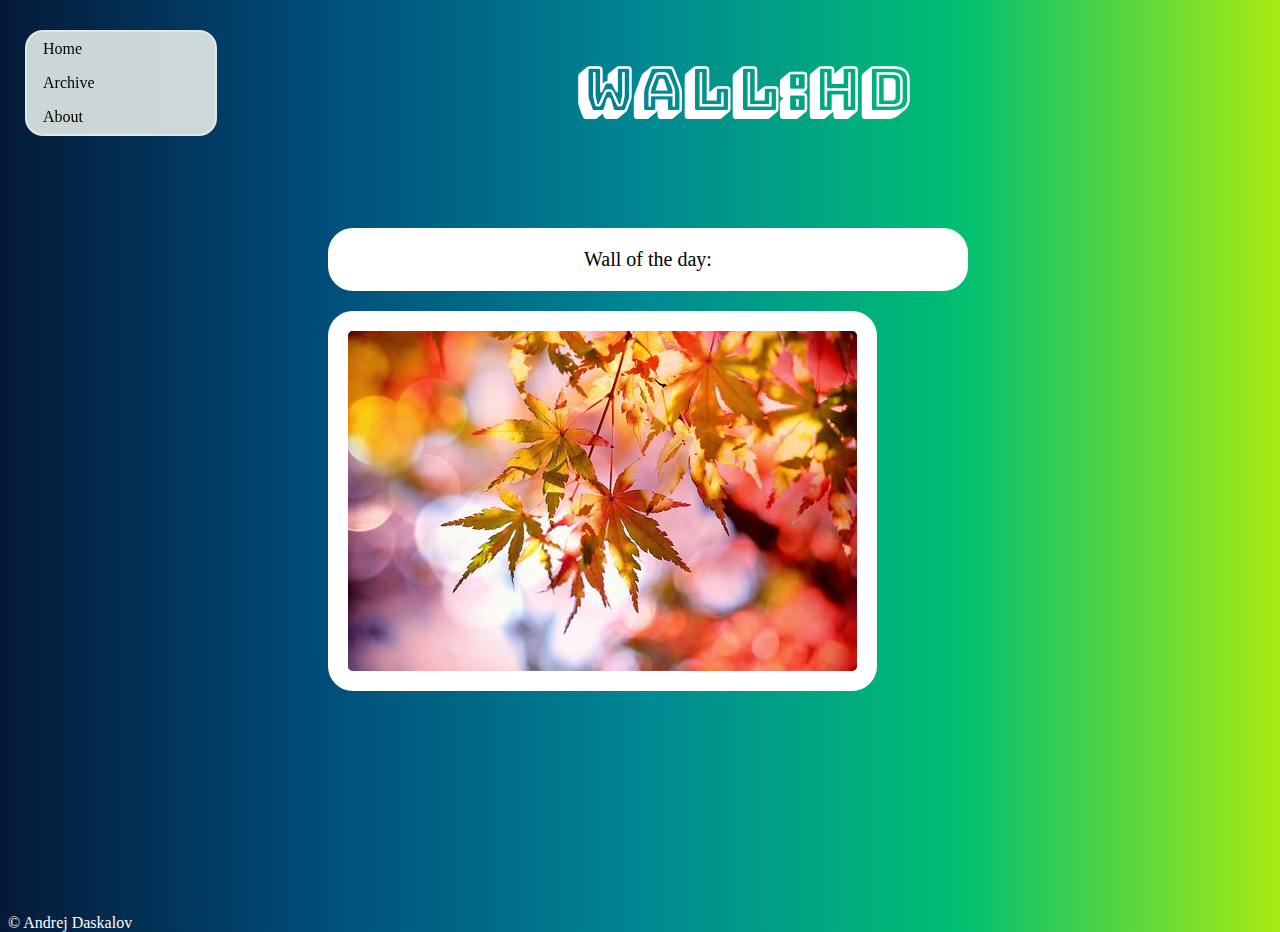
==== index.html @ d4d93e48 "Initial commit" ====
<html>
<head>
  <link rel="stylesheet" type="text/css" href="styles.css">
  <!--<meta name="viewport" content="width=device-width, initial-scale=1.0">-->
  <link href='https://fonts.googleapis.com/css?family=Bungee Shade' rel='stylesheet'>
  <script src="https://ajax.googleapis.com/ajax/libs/jquery/3.3.1/jquery.min.js"></script>
</head>
<body>
  <div id="holder">
    <header>
      <div id="title"><h1>Wall:HD</h1></div>


      <div id="nav">
        <ul>
          <li><a href="index.html">Home</a></li>
          <li><a href="archive.html">Archive</a></li>
          <li><a href="about.html">About</a></li>

        </ul>
      </div>


    </header>
    <div id="body">
      <div id="content">
        <p>Wall of the day:</p>
        <img src="5.jpg" alt="Autumn Leaves with background blur"></img>



        <button  id="myBtn" title="Go to top">Top</button>
        <script>
        // When the user scrolls down 20px from the top of the document, show the button
        window.onscroll = function() {scrollFunction()};

        function scrollFunction() {
          if (document.body.scrollTop > 20 || document.documentElement.scrollTop > 20) {
            document.getElementById("myBtn").style.display = "block";
          } else {
            document.getElementById("myBtn").style.display = "none";
          }
        }
      </script>
      <script>// When the user clicks on the button, scroll to the top of the document
      $('#myBtn').click(function(){
        $('body,html').animate({
          scrollTop: 0
        }, 2000);
      });

    </script>
  </div>
</div>
<footer>
  <p>&copy Andrej Daskalov</p>
</footer>
</div>
</body>

</html>
---- styles.css ----
html,body{
  width:100%;
  height: 100%;
}
body {
  background-image: linear-gradient(to right, #051937, #004d7a, #008793, #00bf72, #a8eb12);
  background-repeat: repeat-y;


}
#holder{
  min-height: 100%;
  position:relative;
}
/*#container{
position: sticky;
position: -webkit-sticky;
top:0;
}*/
#nav{
  /*position: absolute;*/
  position: fixed;
  box-sizing: border-box;
  top:30;
  left: 25;
  background-color: rgba(227,234,231,0.90);
  border: 2px solid rgba(227,234,231,0.90);
  border-radius: 18px;
  /*width: 200px;*/
  width:15%;
  display: inline-block;
  float: left;
  z-index:1000;
}
#title {
  /*position: absolute;*/
  position: relative;
  top: 0;
  padding: 1px;

  background-color: rgba(0, 99, 255, 0);
  border: 1px solid rgba(0, 99, 255, 0);
  color:white;
  font-family:Bungee Shade;
  text-align: center;
  box-sizing: border-box;
  /*width:100%;*/
  width: 85%;
  float: right;
  font-size:30px;
  display: inline-block;

  /*  display: inline-block;
  /*  margin-right: 0px;
  margin-left:170px;*/
}
#title-archive{
  position: relative;
  top: 0;
  padding: 1px;

  background-color: rgba(0, 99, 255, 0);
  border: 1px solid rgba(0, 99, 255, 0);
  color:white;
  font-family:Bungee Shade;
  text-align: center;
  box-sizing: border-box;
  /*width:100%;*/
  width: 85%;
  float: right;
  font-size:15px;
}
ul {
  color:black;
  font-family:Roboto;
  list-style-type: none;
  margin: 0;
  padding: 0;
  width: 200px;
}

li a {
  display: block;
  color: #000;
  padding: 8px 16px;
  text-decoration: none;
}

/* Change the link color on hover */
li a:hover {
  background-color: #b4b4b4;
  border-radius: 18px;
  color: white;
}
#body{
  padding-bottom: 100px;
}
#content{
  position: absolute;
  top:200;
  left:25%;
  right:25;
  width:50%;
}
#content-archive{
  position: relative;
  top:20;
  left:25;
  right:25;

}
#content img {
  background-color: #ffff;
  border: 20px solid #ffff;
  border-radius: 25px;

}
#content-archive img {
  background-color: #ffff;
  border: 20px solid #ffff;
  border-radius: 25px;

}
#content p {
  background-color: #ffff;
  border: 20px solid #ffff;
  border-radius: 25px;
  color:black;
  font-size: 20px;
  font-family: Roboto;
  text-align: center;
}
#myBtn {
  display: none;
  position: fixed;
  bottom: 20px;
  right: 30px;
  z-index: 99;
  font-size: 18px;
  border: none;
  outline: none;
  background-color: white;
  color: black;
  cursor: pointer;
  padding: 20px;
  border-radius: 60px;

}

#myBtn:hover {
  background-color: #b4b4b4;
}
#welcome{
  width:99%;
  background-color: white;


  position: relative;
  box-sizing: border-box;
  text-align: center;
  font-size: 30px;
  font-family: Roboto;

  border-radius: 60px;

}
#welcome p{
  margin-top: 300px;
  margin-bottom: 50px;
}
footer{
  height: 10px;
  width:100%;
  position: absolute;
  left: 0;
  bottom: 0;
  font-family: Roboto;

}
footer p {
  color: white;
}
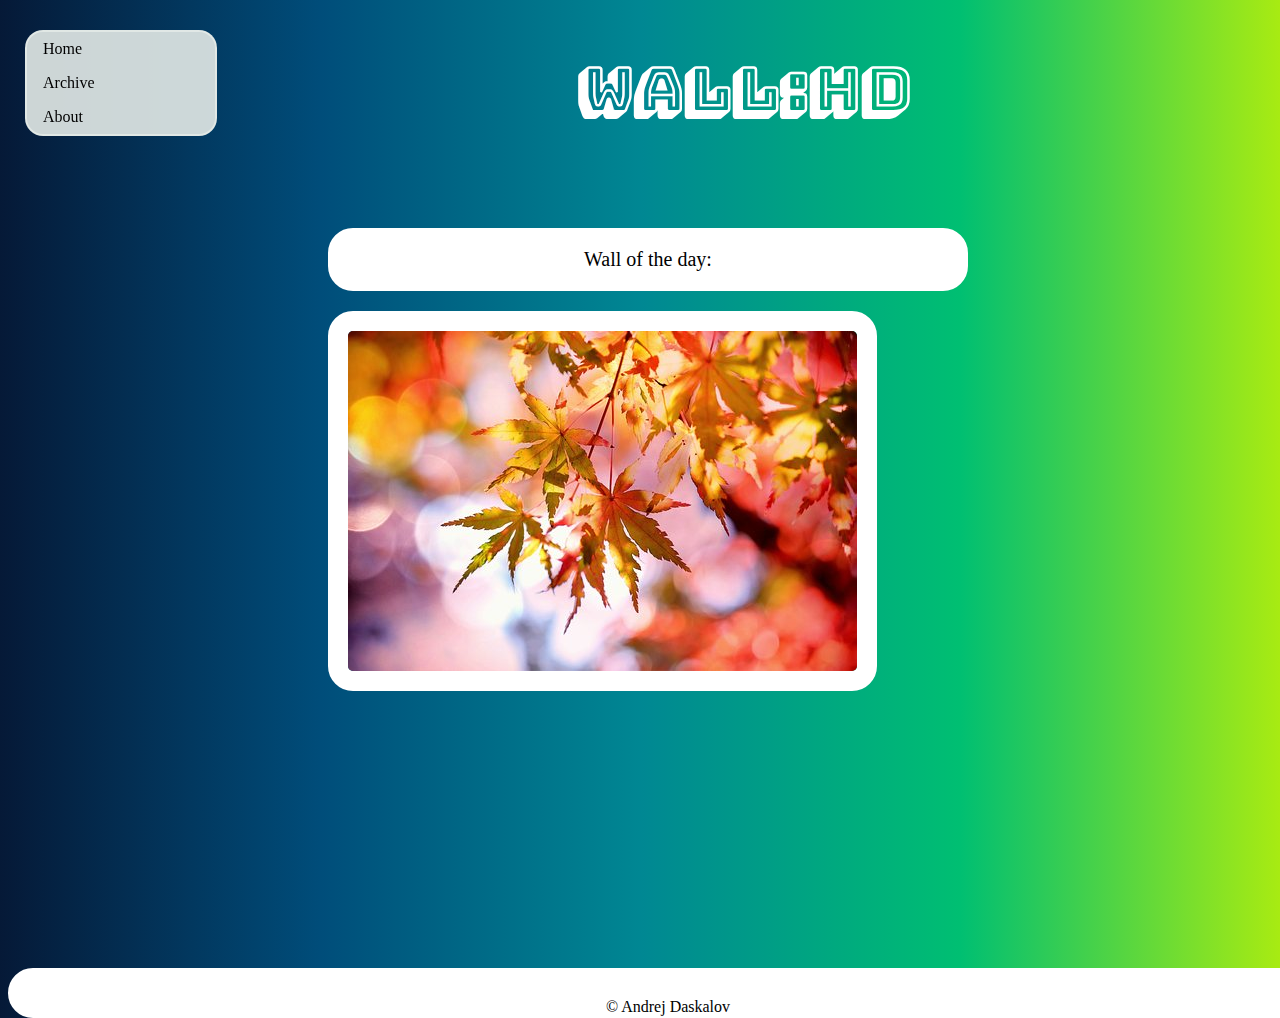
==== commit cbd9dec4: "Fixed footer on main page; Small fix on about page;" ====
--- a/index.html
+++ b/index.html
@@ -53,9 +53,10 @@
     </script>
   </div>
 </div>
-<footer>
+
+<div id="footer">
   <p>&copy Andrej Daskalov</p>
-</footer>
+</div>
 </div>
 </body>
 
--- a/styles.css
+++ b/styles.css
@@ -93,7 +93,9 @@
   color: white;
 }
 #body{
+  padding: 10px;
   padding-bottom: 100px;
+  height: 100%;
 }
 #content{
   position: absolute;
@@ -101,6 +103,7 @@
   left:25%;
   right:25;
   width:50%;
+
 }
 #content-archive{
   position: relative;
@@ -168,15 +171,25 @@
   margin-top: 300px;
   margin-bottom: 50px;
 }
-footer{
+#footer{
   height: 10px;
   width:100%;
   position: absolute;
   left: 0;
   bottom: 0;
-  font-family: Roboto;
+
+
+  background-color: #ffff;
+  border: 20px solid #ffff;
+  border-radius: 25px;
+
 
 }
-footer p {
-  color: white;
+#footer p {
+  vertical-align: middle;
+  color: black;
+  font-family: Roboto;
+  text-align:center;
+vertical-align: middle;
+line-height: 5px;
 }
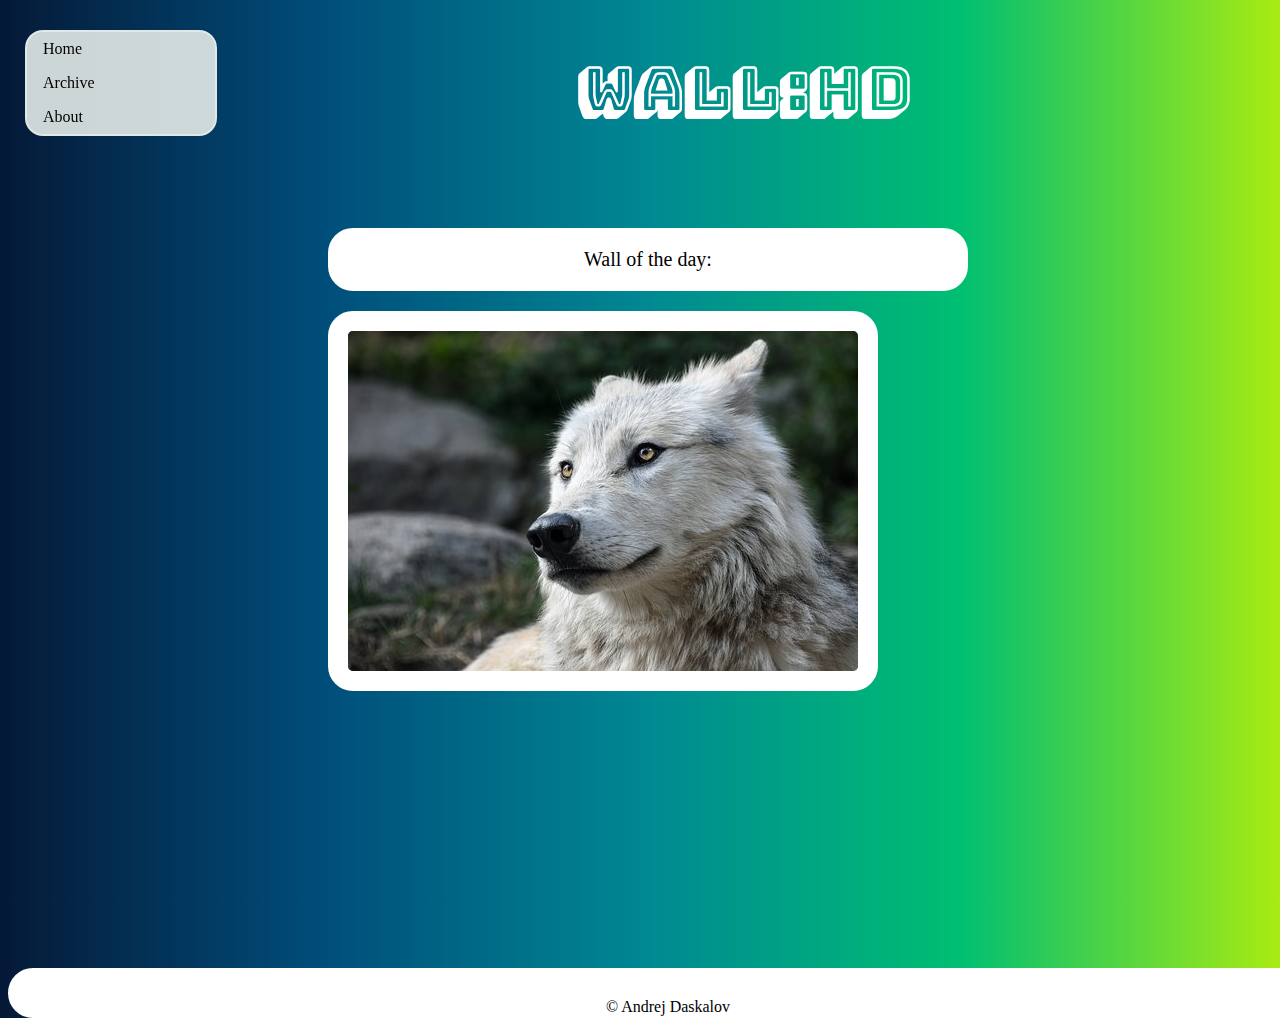
==== commit 292a7050: "New daily wallpaper" ====
--- a/index.html
+++ b/index.html
@@ -26,7 +26,7 @@
     <div id="body">
       <div id="content">
         <p>Wall of the day:</p>
-        <img src="5.jpg" alt="Autumn Leaves with background blur"></img>
+        <img src="8.jpg" alt="a light-gray wolf"></img>
 
 
 
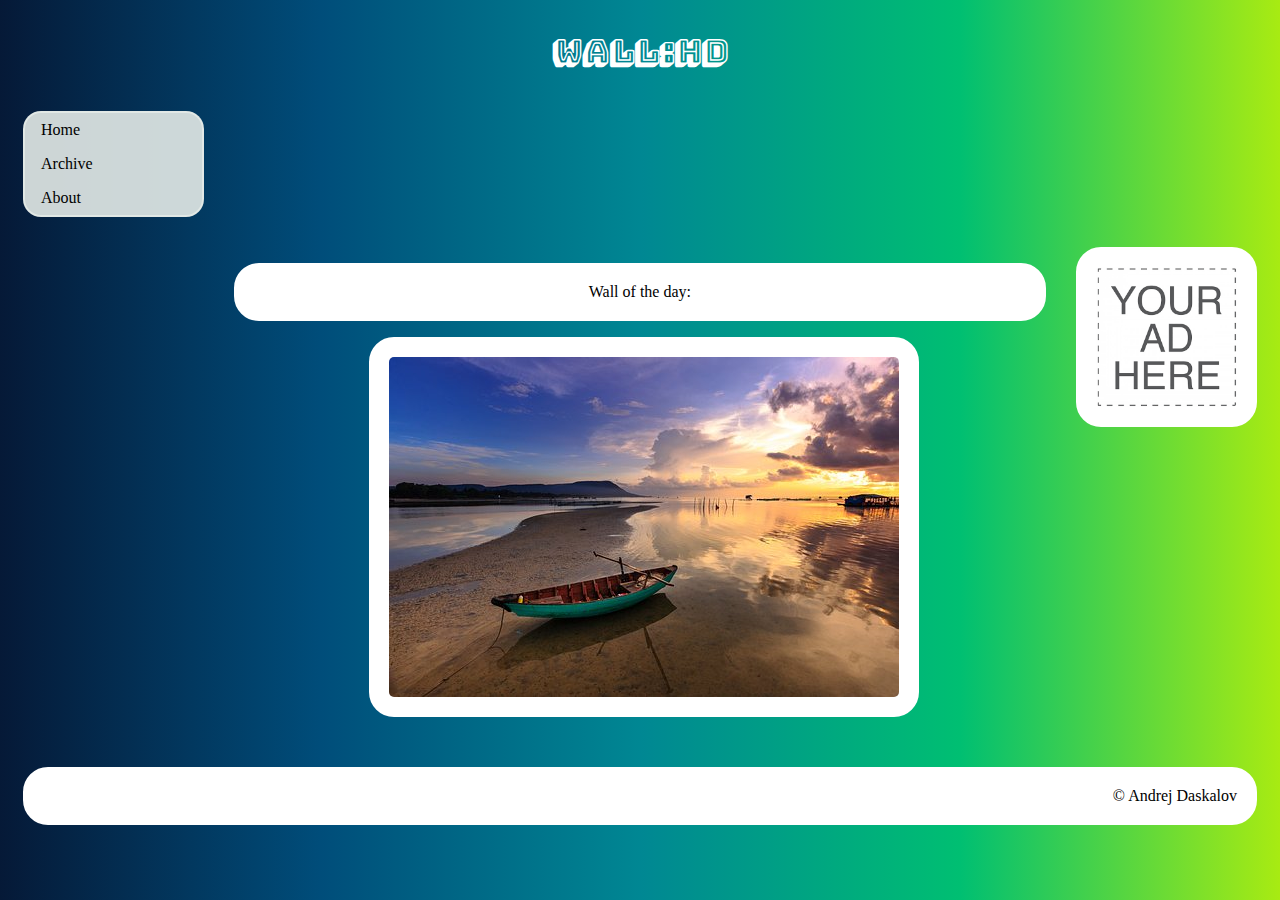
==== commit e39db850: "*Site completely rewritten from scratch; *built from the ground up with mobile in mind(viewport); *f" ====
--- a/index.html
+++ b/index.html
@@ -1,63 +1,61 @@
-
-<html>
+<!DOCTYPE html>
+<html lang="en" dir="ltr">
 <head>
+  <title>Wall:HD</title>
+  <meta charset="utf-8">
   <link rel="stylesheet" type="text/css" href="styles.css">
-  <!--<meta name="viewport" content="width=device-width, initial-scale=1.0">-->
+  <meta name="viewport" content="width=device-width, initial-scale=1.0">
   <link href='https://fonts.googleapis.com/css?family=Bungee Shade' rel='stylesheet'>
   <script src="https://ajax.googleapis.com/ajax/libs/jquery/3.3.1/jquery.min.js"></script>
 </head>
 <body>
-  <div id="holder">
-    <header>
-      <div id="title"><h1>Wall:HD</h1></div>
+  <div class="header">
+    <h1>Wall:HD</h1>
+  </div>
+  <div class="row">
+    <div class="col-2 menu">
+      <ul>
+        <li><a href="index.html">Home</a></li>
+        <li><a href="archive.html">Archive</a></li>
+        <li><a href="about.html">About</a></li>
+      </ul>
+    </div>
+  </div>
+  <div class="row">
+    <div class="col-2 spacer"></div>
+    <div class="col-8 content main">
+      <p>Wall of the day:</p>
+      <img src="7.jpg" alt="Boat"></img>
+    </div>
+    <div class="col-2 side">
+      <img src="ad.png" alt="ad spot"></img>
+    </div>
+  </div>
+  <div class="row">
+    <div class="col-12 footer">
+      <p>&copy Andrej Daskalov</p>
+    </div>
+  </div>
+  <button  id="myBtn" title="Go to top">Top</button>
+  <script>
+  // When the user scrolls down 20px from the top of the document, show the button
+  window.onscroll = function() {scrollFunction()};
 
+  function scrollFunction() {
+    if (document.body.scrollTop > 20 || document.documentElement.scrollTop > 20) {
+      document.getElementById("myBtn").style.display = "block";
+    } else {
+      document.getElementById("myBtn").style.display = "none";
+    }
+  }
+</script>
+<script>// When the user clicks on the button, scroll to the top of the document
+$('#myBtn').click(function(){
+  $('body,html').animate({
+    scrollTop: 0
+  }, 2000);
+});
 
-      <div id="nav">
-        <ul>
-          <li><a href="index.html">Home</a></li>
-          <li><a href="archive.html">Archive</a></li>
-          <li><a href="about.html">About</a></li>
-
-        </ul>
-      </div>
-
-
-    </header>
-    <div id="body">
-      <div id="content">
-        <p>Wall of the day:</p>
-        <img src="8.jpg" alt="a light-gray wolf"></img>
-
-
-
-        <button  id="myBtn" title="Go to top">Top</button>
-        <script>
-        // When the user scrolls down 20px from the top of the document, show the button
-        window.onscroll = function() {scrollFunction()};
-
-        function scrollFunction() {
-          if (document.body.scrollTop > 20 || document.documentElement.scrollTop > 20) {
-            document.getElementById("myBtn").style.display = "block";
-          } else {
-            document.getElementById("myBtn").style.display = "none";
-          }
-        }
-      </script>
-      <script>// When the user clicks on the button, scroll to the top of the document
-      $('#myBtn').click(function(){
-        $('body,html').animate({
-          scrollTop: 0
-        }, 2000);
-      });
-
-    </script>
-  </div>
-</div>
-
-<div id="footer">
-  <p>&copy Andrej Daskalov</p>
-</div>
-</div>
+</script>
 </body>
-
 </html>
--- a/styles.css
+++ b/styles.css
@@ -1,195 +1,129 @@
-html,body{
+* {
+  box-sizing: border-box;
+}
+[class*="col-"] {
+  float: left;
+  padding: 15px;
+  border: 1px solid red;
   width:100%;
-  height: 100%;
+  div.spacer{
+    display: none;
+  }
 }
-body {
-  background-image: linear-gradient(to right, #051937, #004d7a, #008793, #00bf72, #a8eb12);
-  background-repeat: repeat-y;
+.row::after {
+  content: "";
+  clear: both;
+  display: table;
+}
+@media only screen and (min-width: 600px) {
+  .col-1 {width: 8.33%;}
+  .col-2 {width: 16.66%;}
+  .col-3 {width: 25%;}
+  .col-4 {width: 33.33%;}
+  .col-5 {width: 41.66%;}
+  .col-6 {width: 50%;}
+  .col-7 {width: 58.33%;}
+  .col-8 {width: 66.66%;}
+  .col-9 {width: 75%;}
+  .col-10 {width: 83.33%;}
+  .col-11 {width: 91.66%;}
+  .col-12 {width: 100%;}
+  .spacer {display: block;}
+  .main img{margin-left: 16.665%;
+    margin-right: 16.665%;}
+  }
 
+  body {
+    background-image: linear-gradient(to right, #051937, #004d7a, #008793, #00bf72, #a8eb12);
+    background-repeat: repeat-y;}
 
-}
-#holder{
-  min-height: 100%;
-  position:relative;
-}
-/*#container{
-position: sticky;
-position: -webkit-sticky;
-top:0;
-}*/
-#nav{
-  /*position: absolute;*/
-  position: fixed;
-  box-sizing: border-box;
-  top:30;
-  left: 25;
-  background-color: rgba(227,234,231,0.90);
-  border: 2px solid rgba(227,234,231,0.90);
-  border-radius: 18px;
-  /*width: 200px;*/
-  width:15%;
-  display: inline-block;
-  float: left;
-  z-index:1000;
-}
-#title {
-  /*position: absolute;*/
-  position: relative;
-  top: 0;
-  padding: 1px;
+    .header{
+      background-color: rgba(0, 99, 255, 0);
+      border: 1px solid rgba(0, 99, 255, 0);
+      color:white;
+      font-family:Bungee Shade;
+      text-align: center;
+    }
 
-  background-color: rgba(0, 99, 255, 0);
-  border: 1px solid rgba(0, 99, 255, 0);
-  color:white;
-  font-family:Bungee Shade;
-  text-align: center;
-  box-sizing: border-box;
-  /*width:100%;*/
-  width: 85%;
-  float: right;
-  font-size:30px;
-  display: inline-block;
+    .menu ul{
+      background-color: rgba(227,234,231,0.90);
+      border: 2px solid rgba(227,234,231,0.90);
+      border-radius: 18px;
+      list-style-type: none;
+      margin: 0;
+      padding: 0;
+      color:black;
+      font-family:Roboto;
 
-  /*  display: inline-block;
-  /*  margin-right: 0px;
-  margin-left:170px;*/
-}
-#title-archive{
-  position: relative;
-  top: 0;
-  padding: 1px;
+    }
+    .menu li a{
+      display: block;
+      color: #000;
+      padding: 8px 16px;
+      text-decoration: none;
+    }
+    .menu li a:hover {
+      background-color: #b4b4b4;
+      border-radius: 18px;
+      color: white;
+    }
+    .menu{
+      border: none;
+    }
+    .content{
+      border:none;
+    }
+    .spacer{
+      border: none;
+    }
+    .side{
+      border: none;
+    }
+    .footer{
+      border: none;
+    }
+    .content img{
+      background-color: white;
+      border: 20px solid white;
+      border-radius: 25px;
+      max-width: 100%;
+      max-height: 100%;
+    }
+    .content p{
+      background-color: white;
+      border: 20px solid white;
+      border-radius: 25px;
+      color: black;
+      font-family: Roboto;
+      text-align: center;
+    }
+    .side img{
+      background-color: white;
+      border: 20px solid white;
+      border-radius: 25px;
+      max-width: 100%;
+      max-height: 100%;
 
-  background-color: rgba(0, 99, 255, 0);
-  border: 1px solid rgba(0, 99, 255, 0);
-  color:white;
-  font-family:Bungee Shade;
-  text-align: center;
-  box-sizing: border-box;
-  /*width:100%;*/
-  width: 85%;
-  float: right;
-  font-size:15px;
-}
-ul {
-  color:black;
-  font-family:Roboto;
-  list-style-type: none;
-  margin: 0;
-  padding: 0;
-  width: 200px;
-}
+    }
+    .footer p{
+      background-color: white;
+      border: 20px solid white;
+      border-radius: 25px;
+      color: black;
+      font-family: Roboto;
+      text-align: right;
+    }
+    #myBtn {
+      display: none;
+      position: fixed;
+      bottom: 20px;
+      right: 30px;
 
-li a {
-  display: block;
-  color: #000;
-  padding: 8px 16px;
-  text-decoration: none;
-}
-
-/* Change the link color on hover */
-li a:hover {
-  background-color: #b4b4b4;
-  border-radius: 18px;
-  color: white;
-}
-#body{
-  padding: 10px;
-  padding-bottom: 100px;
-  height: 100%;
-}
-#content{
-  position: absolute;
-  top:200;
-  left:25%;
-  right:25;
-  width:50%;
-
-}
-#content-archive{
-  position: relative;
-  top:20;
-  left:25;
-  right:25;
-
-}
-#content img {
-  background-color: #ffff;
-  border: 20px solid #ffff;
-  border-radius: 25px;
-
-}
-#content-archive img {
-  background-color: #ffff;
-  border: 20px solid #ffff;
-  border-radius: 25px;
-
-}
-#content p {
-  background-color: #ffff;
-  border: 20px solid #ffff;
-  border-radius: 25px;
-  color:black;
-  font-size: 20px;
-  font-family: Roboto;
-  text-align: center;
-}
-#myBtn {
-  display: none;
-  position: fixed;
-  bottom: 20px;
-  right: 30px;
-  z-index: 99;
-  font-size: 18px;
-  border: none;
-  outline: none;
-  background-color: white;
-  color: black;
-  cursor: pointer;
-  padding: 20px;
-  border-radius: 60px;
-
-}
-
-#myBtn:hover {
-  background-color: #b4b4b4;
-}
-#welcome{
-  width:99%;
-  background-color: white;
-
-
-  position: relative;
-  box-sizing: border-box;
-  text-align: center;
-  font-size: 30px;
-  font-family: Roboto;
-
-  border-radius: 60px;
-
-}
-#welcome p{
-  margin-top: 300px;
-  margin-bottom: 50px;
-}
-#footer{
-  height: 10px;
-  width:100%;
-  position: absolute;
-  left: 0;
-  bottom: 0;
-
-
-  background-color: #ffff;
-  border: 20px solid #ffff;
-  border-radius: 25px;
-
-
-}
-#footer p {
-  vertical-align: middle;
-  color: black;
-  font-family: Roboto;
-  text-align:center;
-vertical-align: middle;
-line-height: 5px;
-}
+      font-size: 18px;
+      border: none;
+      outline: none;
+      background-color: white;
+      color: black;
+      cursor: pointer;
+      padding: 20px;
+      border-radius: 60px;
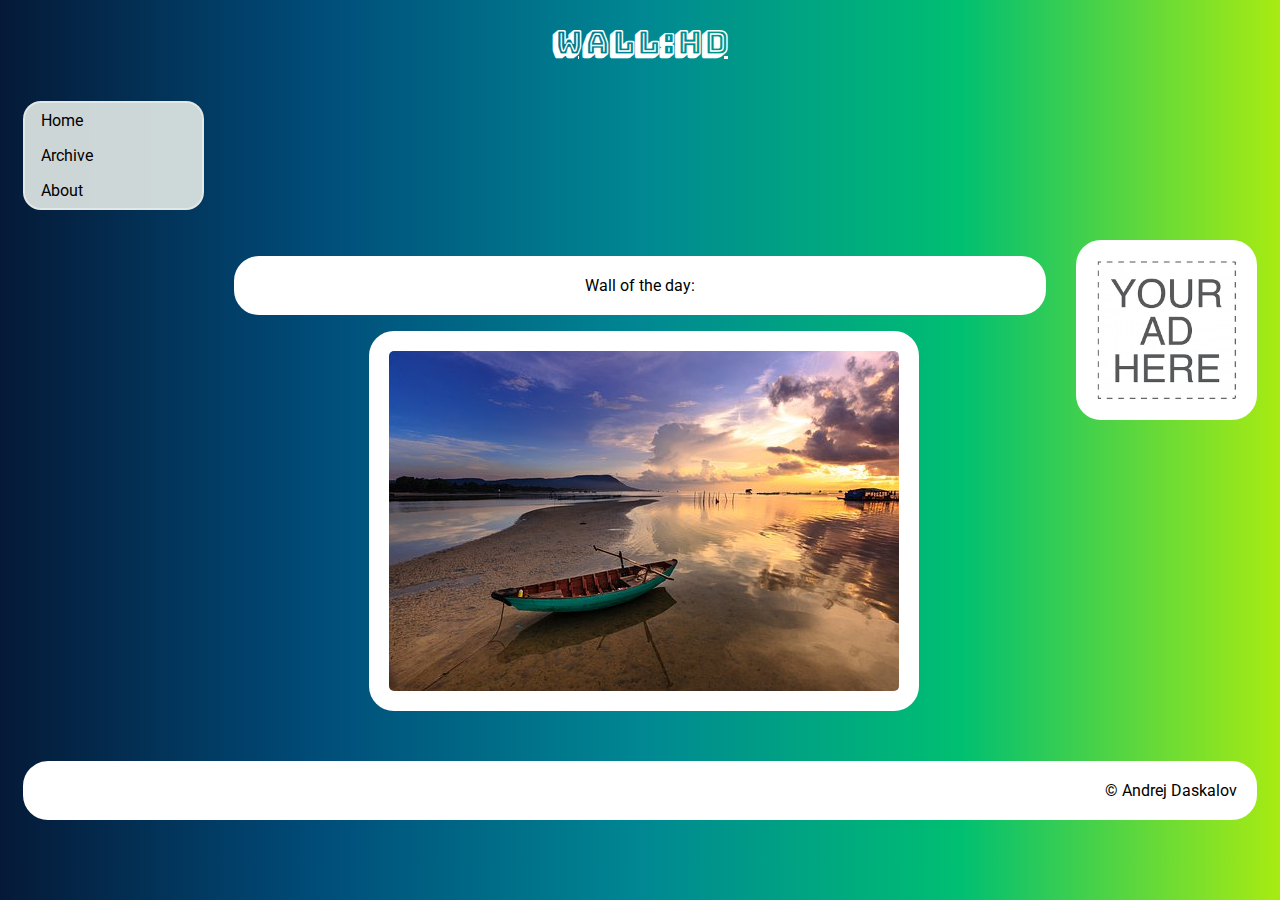
==== commit 0bb4b2ec: "*made the logo a link to the homepage; *Roboto font should now appear on all devices;" ====
--- a/index.html
+++ b/index.html
@@ -6,11 +6,12 @@
   <link rel="stylesheet" type="text/css" href="styles.css">
   <meta name="viewport" content="width=device-width, initial-scale=1.0">
   <link href='https://fonts.googleapis.com/css?family=Bungee Shade' rel='stylesheet'>
+  <link href="https://fonts.googleapis.com/css?family=Roboto" rel="stylesheet">
   <script src="https://ajax.googleapis.com/ajax/libs/jquery/3.3.1/jquery.min.js"></script>
 </head>
 <body>
   <div class="header">
-    <h1>Wall:HD</h1>
+    <a href="index.html"><h1>Wall:HD</h1></a>  
   </div>
   <div class="row">
     <div class="col-2 menu">
--- a/styles.css
+++ b/styles.css
@@ -37,13 +37,13 @@
     background-image: linear-gradient(to right, #051937, #004d7a, #008793, #00bf72, #a8eb12);
     background-repeat: repeat-y;}
 
-    .header{
-      background-color: rgba(0, 99, 255, 0);
-      border: 1px solid rgba(0, 99, 255, 0);
+    .header a{
       color:white;
-      font-family:Bungee Shade;
+      font-family: Bungee Shade;
       text-align: center;
+
     }
+
 
     .menu ul{
       background-color: rgba(227,234,231,0.90);
@@ -53,7 +53,7 @@
       margin: 0;
       padding: 0;
       color:black;
-      font-family:Roboto;
+      font-family: 'Roboto', sans-serif;
 
     }
     .menu li a{
@@ -94,7 +94,7 @@
       border: 20px solid white;
       border-radius: 25px;
       color: black;
-      font-family: Roboto;
+      font-family: 'Roboto', sans-serif;
       text-align: center;
     }
     .side img{
@@ -110,7 +110,7 @@
       border: 20px solid white;
       border-radius: 25px;
       color: black;
-      font-family: Roboto;
+      font-family: 'Roboto', sans-serif;
       text-align: right;
     }
     #myBtn {
